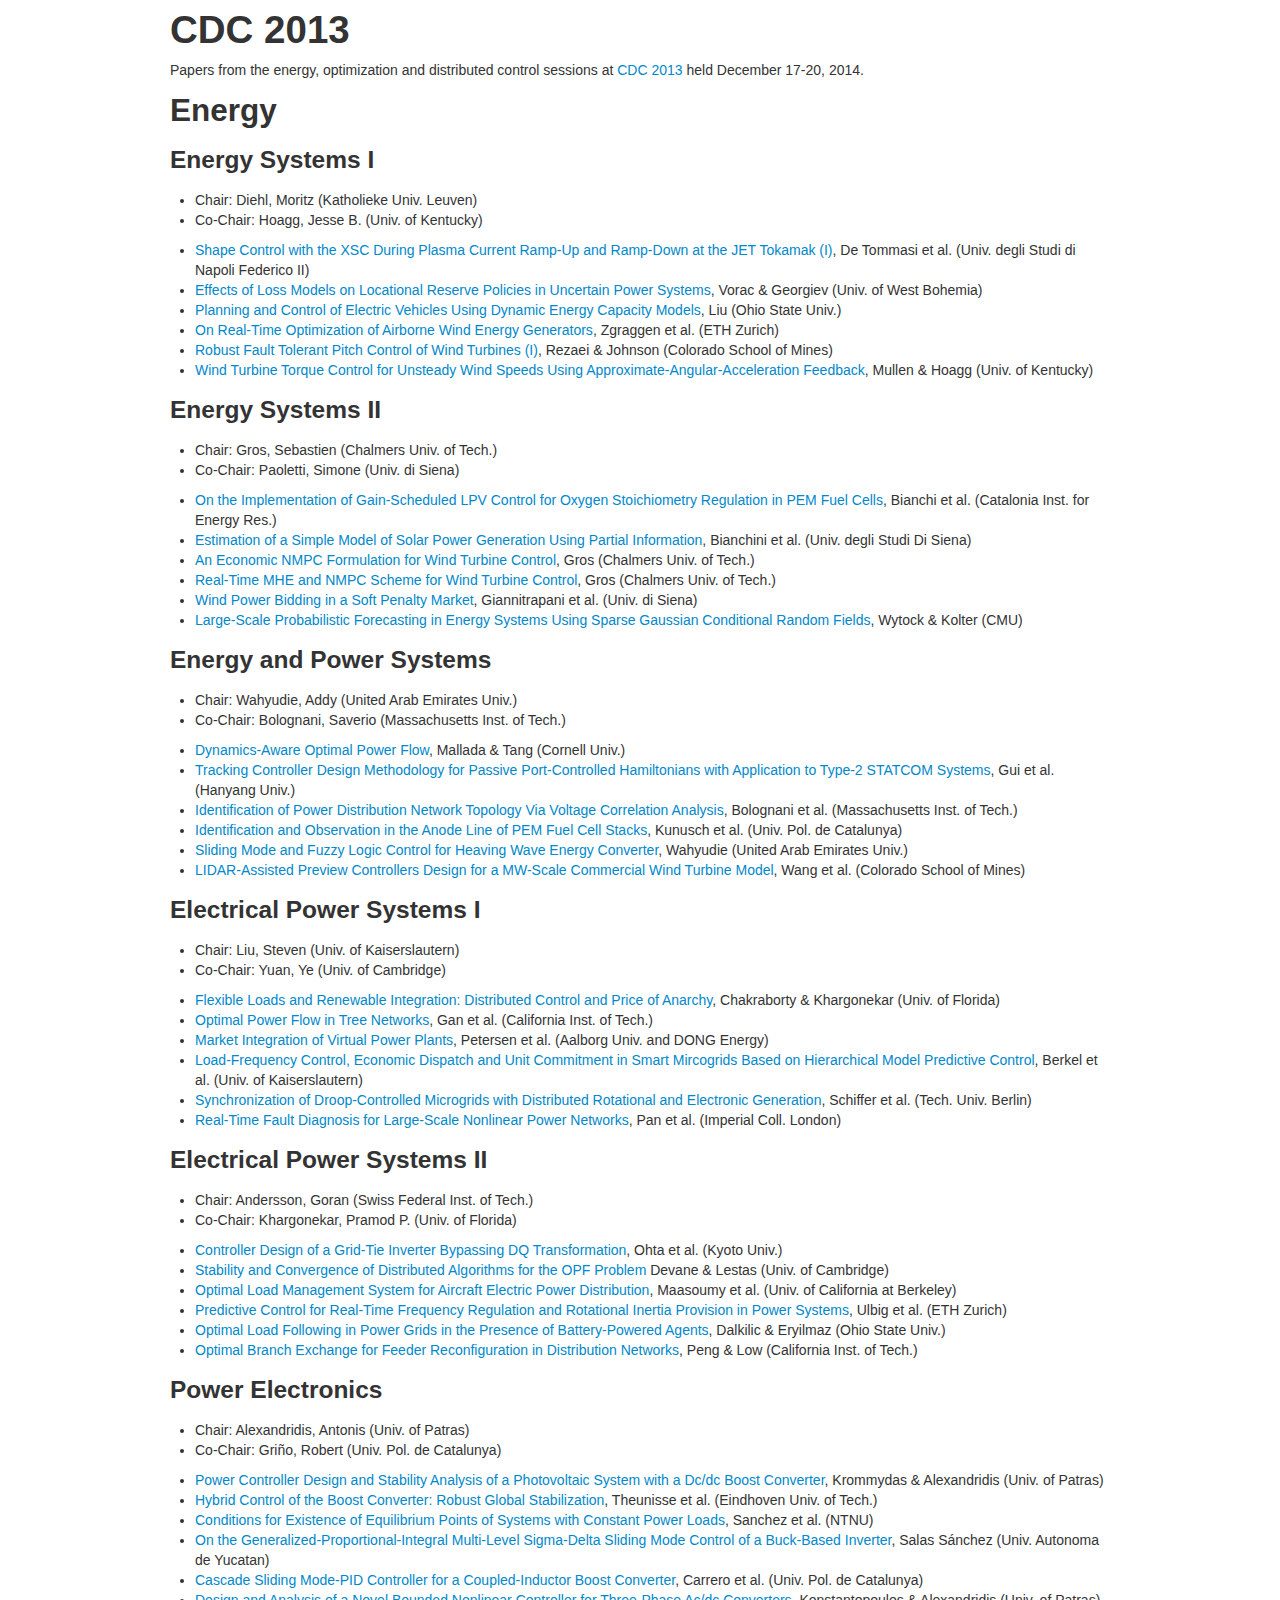
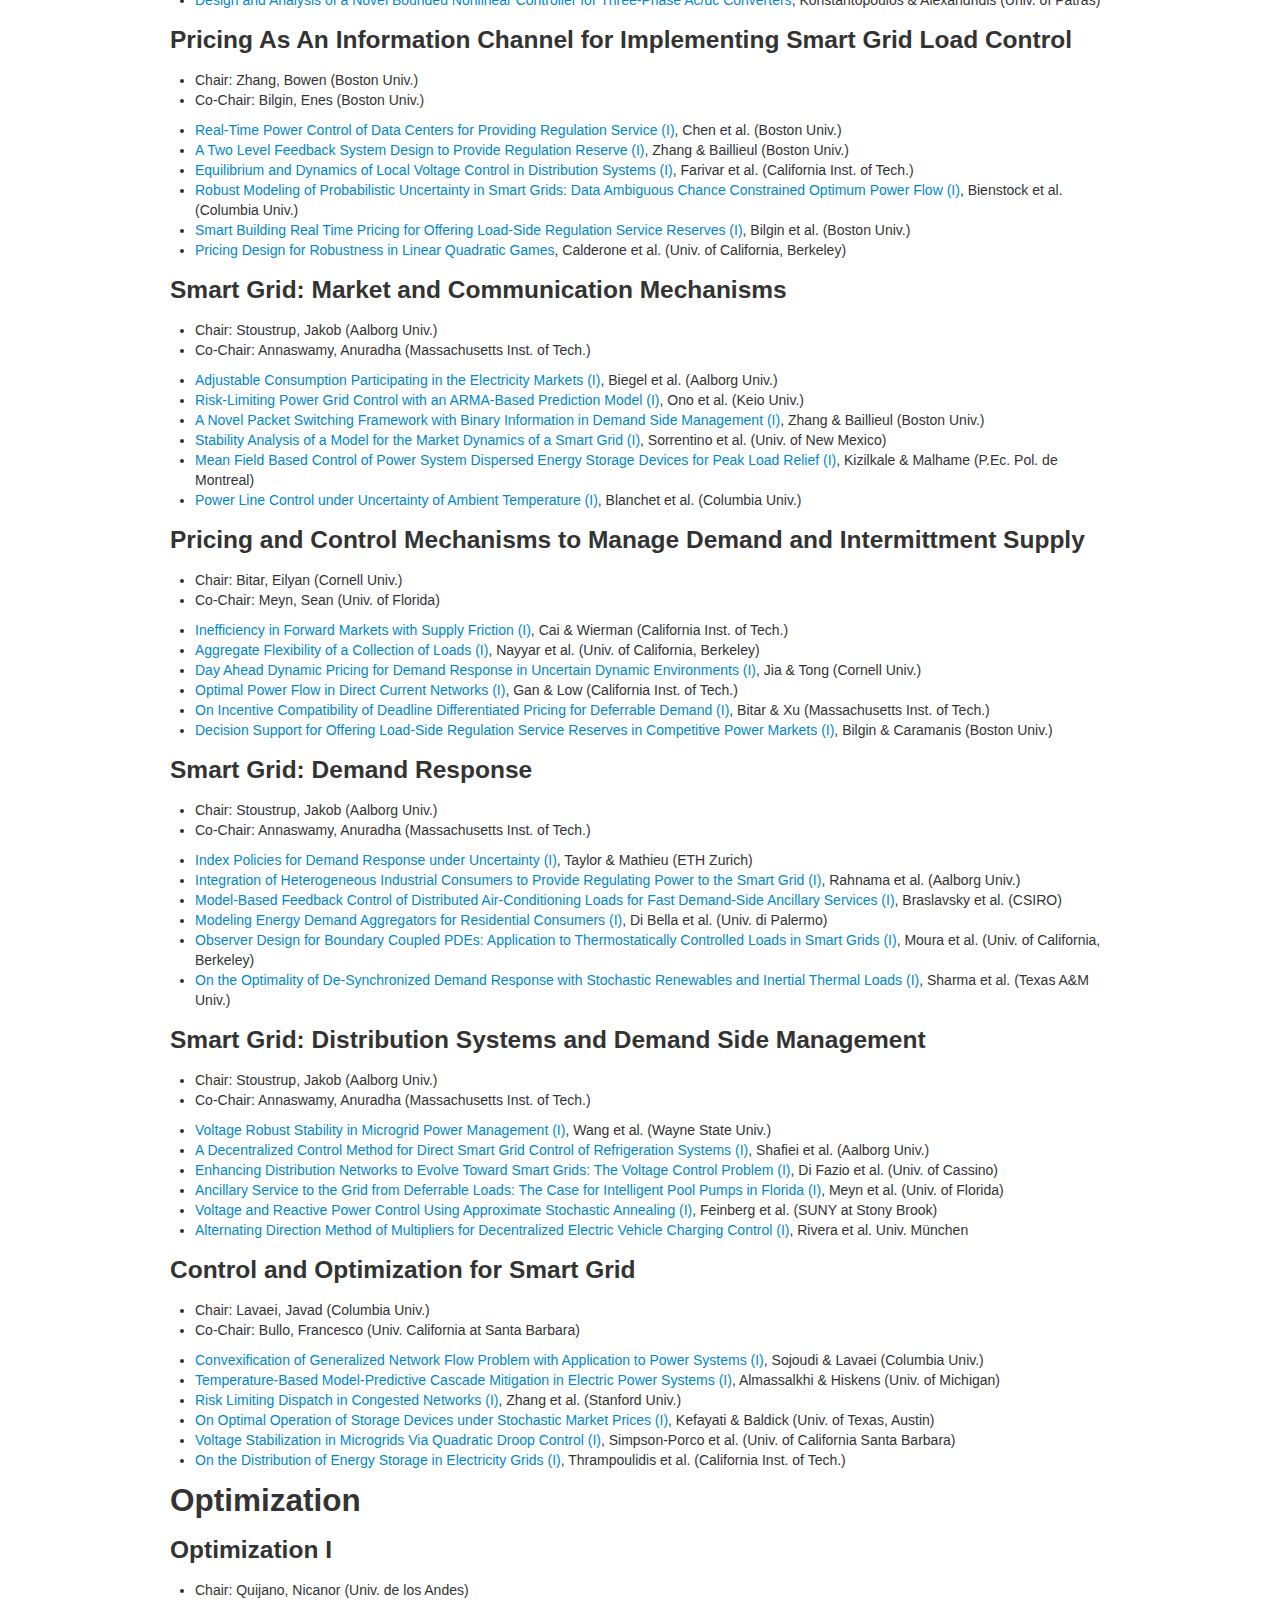
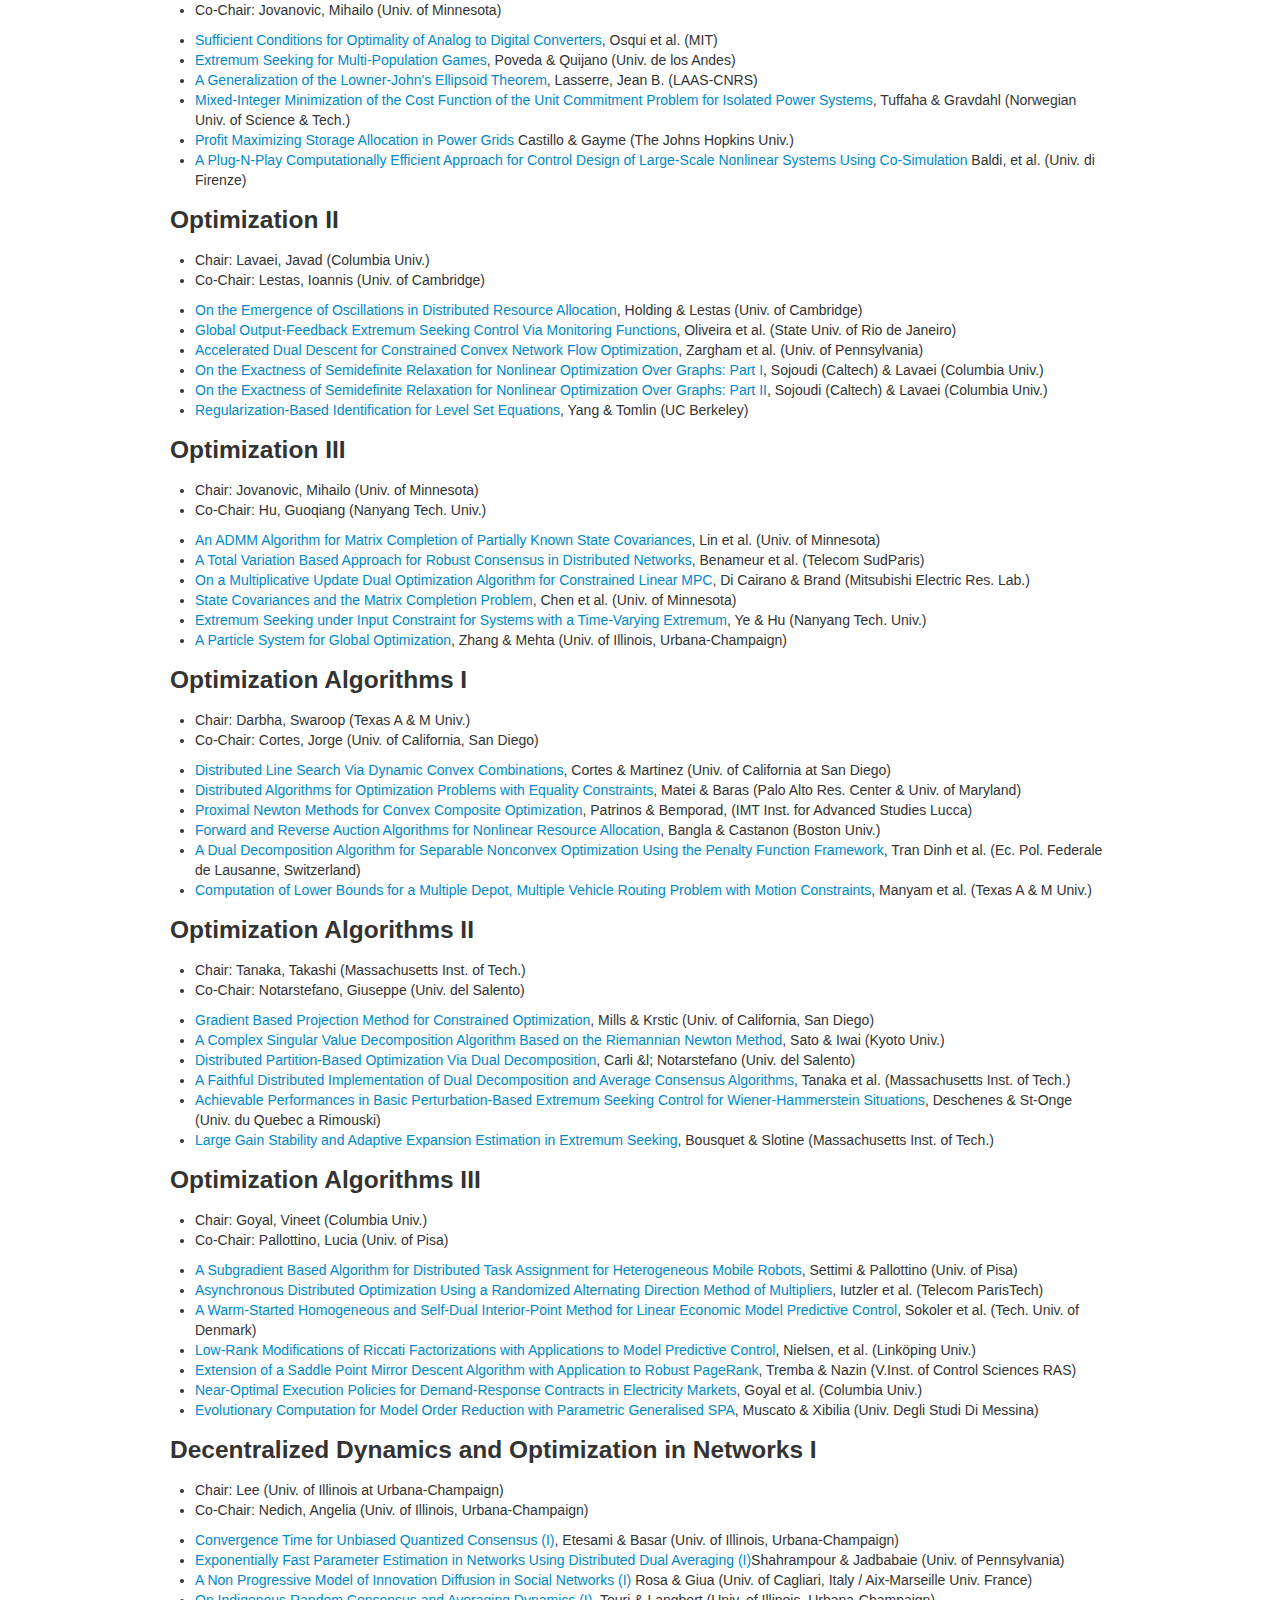
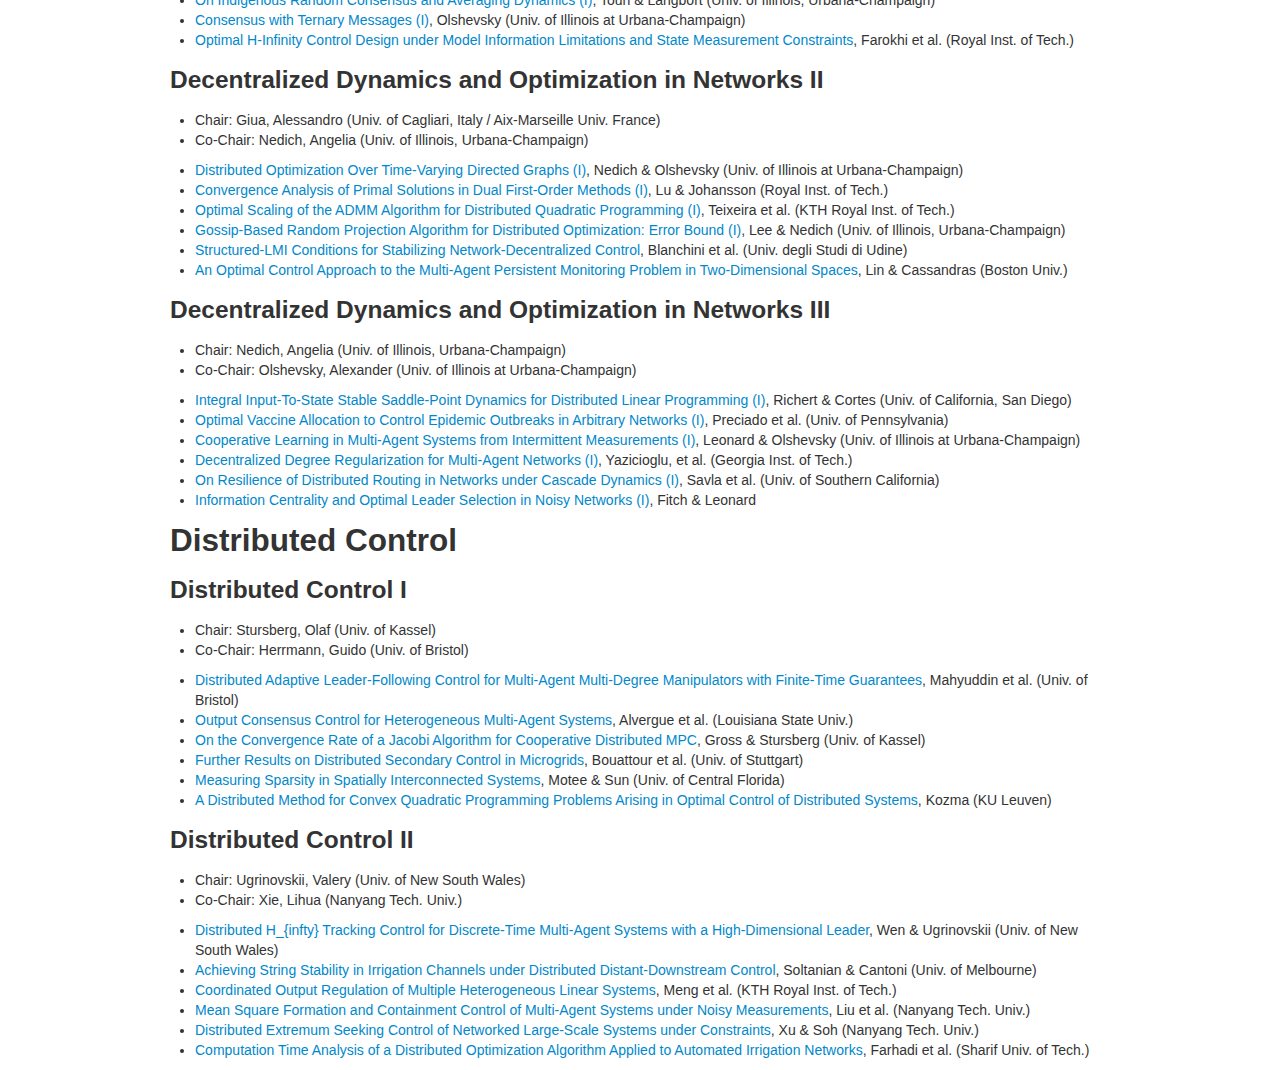
==== cdc2013/index.html @ e81652ce "CDC 2013 papers" ====
<!DOCTYPE html>
<html>
  <head>
    <title>CDC 2013</title>
    <link href="../css/bootstrap.css" rel="stylesheet">
    <link href="../css/site.css" rel="stylesheet">
  </head>
  <body>


    <div class="container">
      <h1>CDC 2013</h1>

      Papers from the energy, optimization and distributed control sessions
      at <a href="http://cdc2013.units.it/">CDC 2013</a> held December 17-20, 2014.

      <h2>Energy</h2>

      <h3>Energy Systems I</h3>
      <ul>
        <li>Chair: Diehl, Moritz (Katholieke Univ. Leuven)</li>
        <li>Co-Chair: Hoagg, Jesse B. (Univ. of Kentucky)</li>
      </ul>
      <ul>
        <li><a href="files/0227.pdf">Shape Control with the XSC During Plasma
            Current Ramp-Up and Ramp-Down at the JET Tokamak (I)</a>, De Tommasi et
          al. (Univ. degli Studi di Napoli Federico II)</li>
        <li><a href="files/1022.pdf">Effects of Loss Models on Locational
            Reserve Policies in Uncertain Power Systems</a>, Vorac &amp; Georgiev
          (Univ. of West Bohemia)
        <li><a href="files/1809.pdf">Planning and Control of Electric Vehicles
            Using Dynamic Energy Capacity Models</a>, Liu (Ohio State Univ.)</li>
        <li><a href="files/1241.pdf">On Real-Time Optimization of Airborne Wind
            Energy Generators</a>, Zgraggen et al. (ETH Zurich)</li>
        <li><a href="files/0607.pdf">Robust Fault Tolerant Pitch Control of Wind Turbines
            (I)</a>, Rezaei &amp; Johnson (Colorado School of Mines)</li>
        <li><a href="files/1967.pdf">Wind Turbine Torque Control for Unsteady Wind Speeds
            Using Approximate-Angular-Acceleration Feedback</a>,
          Mullen &amp; Hoagg (Univ. of Kentucky)</li>
      </ul>


      <h3>Energy Systems II</h3>
      <ul>
        <li>Chair: Gros, Sebastien (Chalmers Univ. of Tech.)</li>
        <li>Co-Chair: Paoletti, Simone (Univ. di Siena)</li>
      </ul>

      <ul>
        <li><a href="files/0053.pdf">On the Implementation of Gain-Scheduled LPV Control for
            Oxygen Stoichiometry Regulation in PEM Fuel Cells</a>, Bianchi et
          al. (Catalonia Inst. for Energy Res.)</li>
        <li><a href="files/1143.pdf">Estimation of a Simple Model of Solar Power Generation
            Using Partial Information</a>, Bianchini et al. (Univ. degli Studi Di
          Siena)</li>
        <li><a href="files/0424.pdf">An Economic NMPC Formulation for Wind Turbine
            Control</a>, Gros (Chalmers Univ. of Tech.)</li>
        <li><a href="files/0434.pdf">Real-Time MHE and NMPC Scheme for Wind Turbine
            Control</a>, Gros (Chalmers Univ. of Tech.)</li>
        <li><a href="files/1497.pdf">Wind Power Bidding in a Soft Penalty Market</a>,
          Giannitrapani et al. (Univ. di Siena)</li>
        <li><a href="files/1655.pdf">Large-Scale Probabilistic Forecasting in Energy Systems
            Using Sparse Gaussian Conditional Random Fields</a>, Wytock &amp; Kolter
          (CMU)</li>
      </ul>

      <h3>Energy and Power Systems</h3>
      <ul>
        <li>Chair: Wahyudie, Addy (United Arab Emirates Univ.)</li>
        <li>Co-Chair: Bolognani, Saverio (Massachusetts Inst. of Tech.)</li>
      </ul>
      <ul>
        <li><a href="files/1593.pdf">Dynamics-Aware Optimal Power Flow</a>, Mallada &amp;
          Tang (Cornell Univ.)</li>
        <li><a href="files/2089.pdf">Tracking Controller Design Methodology for Passive
            Port-Controlled Hamiltonians with Application to Type-2 STATCOM
            Systems</a>,
          Gui et al. (Hanyang Univ.)</li>
        <li><a href="files/1988.pdf">Identification of Power Distribution Network Topology
            Via Voltage Correlation Analysis</a>, Bolognani et al. (Massachusetts
          Inst. of Tech.)</li>
        <li><a href="files/1703.pdf">Identification and Observation in the Anode Line of PEM
            Fuel Cell Stacks</a>, Kunusch et al. (Univ. Pol. de Catalunya)</li>
        <li><a href="files/1363.pdf">Sliding Mode and Fuzzy Logic Control for Heaving Wave
            Energy Converter</a>, Wahyudie (United Arab Emirates Univ.)</li>
        <li><a href="files/1224.pdf">LIDAR-Assisted Preview Controllers Design for a MW-Scale
            Commercial Wind Turbine Model</a>, Wang et al. (Colorado School of
          Mines)</li>
      </ul>

      <h3>Electrical Power Systems I</h3>
      <ul>
        <li>Chair: Liu, Steven (Univ. of Kaiserslautern)</li>
        <li>Co-Chair: Yuan, Ye (Univ. of Cambridge)</li>
      </ul>

      <ul>
        <li><a href="files/1440.pdf">Flexible Loads and Renewable Integration: Distributed
            Control and Price of Anarchy</a>, Chakraborty &amp; Khargonekar (Univ. of
          Florida)</li>
        <li><a href="files/0293.pdf">Optimal Power Flow in Tree Networks</a>, Gan et
          al. (California Inst. of Tech.)</li>
        <li><a href="files/0410.pdf">Market Integration of Virtual Power Plants</a>,
          Petersen et al. (Aalborg Univ. and DONG Energy)</li>
        <li><a href="files/0893.pdf">Load-Frequency Control, Economic Dispatch and Unit
            Commitment in Smart Mircogrids Based on Hierarchical Model
            Predictive Control</a>, Berkel et al. (Univ. of Kaiserslautern)</li>
        <li><a href="files/1053.pdf">Synchronization of Droop-Controlled Microgrids with
            Distributed Rotational and Electronic Generation</a>, Schiffer et
          al. (Tech. Univ. Berlin)</li>
        <li><a href="files/1463.pdf">Real-Time Fault Diagnosis for Large-Scale Nonlinear
            Power Networks</a>, Pan et al. (Imperial Coll. London)</li>
      </ul>

      <h3>Electrical Power Systems II</h3>
      <ul>
        <li>Chair: Andersson, Goran (Swiss Federal Inst. of Tech.)</li>
        <li>Co-Chair: Khargonekar, Pramod P. (Univ. of Florida)</li>
      </ul>

      <ul>
        <li><a href="files/0657.pdf">Controller Design of a Grid-Tie Inverter Bypassing DQ
            Transformation</a>, Ohta et al. (Kyoto Univ.)</li>
        <li><a href="files/1860.pdf">Stability and Convergence of Distributed Algorithms for
            the OPF Problem</a> Devane &amp; Lestas (Univ. of Cambridge)</li>
        <li><a href="files/2102.pdf">Optimal Load Management System for Aircraft Electric
            Power Distribution</a>, Maasoumy et al. (Univ. of California at
          Berkeley)</li>
        <li><a href="files/1485.pdf">Predictive Control for Real-Time Frequency Regulation
            and Rotational Inertia Provision in Power Systems</a>, Ulbig et
          al. (ETH Zurich)</li>
        <li><a href="files/2027.pdf">Optimal Load Following in Power Grids in the Presence of
            Battery-Powered Agents</a>, Dalkilic &amp; Eryilmaz (Ohio State Univ.)</li>
        <li><a href="files/0630.pdf">Optimal Branch Exchange for Feeder Reconfiguration in
            Distribution Networks</a>, Peng &amp; Low (California Inst. of
          Tech.)</li>
      </ul>

      <h3>Power Electronics</h3>
      <ul>
        <li>Chair: Alexandridis, Antonis (Univ. of Patras)</li>
        <li>Co-Chair: Gri&ntilde;o, Robert (Univ. Pol. de Catalunya)</li>
      </ul>

      <ul>
        <li><a href="files/1441.pdf">Power Controller Design and Stability Analysis of a
            Photovoltaic System with a Dc/dc Boost Converter</a>, Krommydas
          &amp; Alexandridis (Univ. of Patras)</li>
        <li><a href="files/1686.pdf">Hybrid Control of the Boost Converter: Robust Global
            Stabilization</a>, Theunisse et al. (Eindhoven Univ. of Tech.)</li>
        <li><a href="files/0553.pdf">Conditions for Existence of Equilibrium Points of
            Systems with Constant Power Loads</a>, Sanchez et al. (NTNU)</li>
        <li><a href="files/0785.pdf">On the Generalized-Proportional-Integral Multi-Level
            Sigma-Delta Sliding Mode Control of a Buck-Based Inverter</a>,
            Salas S&aacute;nchez (Univ. Autonoma de Yucatan)</li>
        <li><a href="files/1487.pdf">Cascade Sliding Mode-PID Controller for a
            Coupled-Inductor Boost Converter</a>, Carrero et al. (Univ. Pol. de
          Catalunya)</li>
        <li><a href="files/0292.pdf">Design and Analysis of a Novel Bounded Nonlinear
            Controller for Three-Phase Ac/dc Converters</a>, Konstantopoulos
          &amp; Alexandridis (Univ. of Patras)</li>
      </ul>

      <h3>Pricing As An Information Channel for Implementing Smart Grid Load
        Control</h3>
      <ul>
        <li>Chair: Zhang, Bowen (Boston Univ.)</li>
        <li>Co-Chair: Bilgin, Enes (Boston Univ.)</li>
      </ul>

      <ul>
        <li><a href="files/1371.pdf">Real-Time Power Control of Data Centers for Providing
            Regulation Service (I)</a>, Chen et al. (Boston Univ.)</li>
        <li><a href="files/1409.pdf">A Two Level Feedback System Design to Provide Regulation
            Reserve (I)</a>, Zhang &amp; Baillieul (Boston Univ.)</li>
        <li><a href="files/2186.pdf">Equilibrium and Dynamics of Local Voltage Control in
            Distribution Systems (I)</a>, Farivar et al. (California Inst. of
          Tech.)</li>
        <li><a href="files/0779.pdf">Robust Modeling of Probabilistic Uncertainty in Smart
            Grids: Data Ambiguous Chance Constrained Optimum Power Flow (I)</a>,
          Bienstock et al. (Columbia Univ.)</li>
        <li><a href="files/1931.pdf">Smart Building Real Time Pricing for Offering Load-Side
            Regulation Service Reserves (I)</a>, Bilgin et al. (Boston
          Univ.)</li>
        <li><a href="files/2151.pdf">Pricing Design for Robustness in Linear Quadratic
            Games</a>, Calderone et al. (Univ. of California, Berkeley)</li>
      </ul>

      <h3>Smart Grid: Market and Communication Mechanisms</h3>
      <ul>
        <li>Chair: Stoustrup, Jakob (Aalborg Univ.)</li>
        <li>Co-Chair: Annaswamy, Anuradha (Massachusetts Inst. of Tech.)</li>
      </ul>

      <ul>
        <li><a href="files/0787.pdf">Adjustable Consumption Participating in the Electricity
            Markets (I)</a>, Biegel et al. (Aalborg Univ.)</li>
        <li><a href="files/0902.pdf">Risk-Limiting Power Grid Control with an ARMA-Based
            Prediction Model (I)</a>, Ono et al. (Keio Univ.)</li>
        <li><a href="files/1251.pdf">A Novel Packet Switching Framework with Binary
            Information in Demand Side Management (I)</a>, Zhang &amp; Baillieul
          (Boston Univ.)</li>
        <li><a href="files/1825.pdf">Stability Analysis of a Model for the Market Dynamics of
            a Smart Grid (I)</a>, Sorrentino et al. (Univ. of New Mexico)</li>
        <li><a href="files/1252.pdf">Mean Field Based Control of Power System Dispersed
            Energy Storage Devices for Peak Load Relief (I)</a>, Kizilkale &amp;
          Malhame (P.Ec. Pol. de Montreal)</li>
        <li><a href="files/1280.pdf">Power Line Control under Uncertainty of Ambient
            Temperature (I)</a>, Blanchet et al. (Columbia Univ.)</li>
      </ul>


      <h3>Pricing and Control Mechanisms to Manage Demand and Intermittment
        Supply</h3>

      <ul>
        <li>Chair: Bitar, Eilyan (Cornell Univ.)</li>
        <li>Co-Chair: Meyn, Sean (Univ. of Florida)</li>
      </ul>

      <ul>
        <li><a href="files/1638.pdf">Inefficiency in Forward Markets with Supply Friction
            (I)</a>, Cai &amp; Wierman (California Inst. of Tech.)</li>
        <li><a href="files/0699.pdf">Aggregate Flexibility of a Collection of Loads (I)</a>,
          Nayyar et al. (Univ. of California, Berkeley)</li>
        <li><a href="files/2171.pdf">Day Ahead Dynamic Pricing for Demand Response in
            Uncertain Dynamic Environments (I)</a>, Jia &amp; Tong (Cornell
          Univ.)</li>
        <li><a href="files/0142.pdf">Optimal Power Flow in Direct Current Networks (I)</a>,
          Gan &amp; Low (California Inst. of Tech.)</li>
        <li><a href="files/1984.pdf">On Incentive Compatibility of Deadline Differentiated
            Pricing for Deferrable Demand (I)</a>, Bitar &amp; Xu (Massachusetts
          Inst. of Tech.)</li>
        <li><a href="files/2172.pdf">Decision Support for Offering Load-Side Regulation
            Service Reserves in Competitive Power Markets (I)</a>, Bilgin &amp;
          Caramanis (Boston Univ.)</li>
      </ul>

      <h3>Smart Grid: Demand Response</h3>
      <ul>
        <li>Chair: Stoustrup, Jakob (Aalborg Univ.)</li>
        <li>Co-Chair: Annaswamy, Anuradha (Massachusetts Inst. of Tech.)</li>
      </ul>
      <ul>
        <li><a href="files/0373.pdf">Index Policies for Demand Response under Uncertainty
            (I)</a>, Taylor &amp; Mathieu (ETH Zurich)</li>
        <li><a href="files/1202.pdf">Integration of Heterogeneous Industrial Consumers to
            Provide Regulating Power to the Smart Grid (I)</a>, Rahnama et
          al. (Aalborg Univ.)</li>
        <li><a href="files/0380.pdf">Model-Based Feedback Control of Distributed
            Air-Conditioning Loads for Fast Demand-Side Ancillary Services
            (I)</a>, Braslavsky et al. (CSIRO)</li>
        <li><a href="files/0562.pdf">Modeling Energy Demand Aggregators for Residential
            Consumers (I)</a>, Di Bella et al. (Univ. di Palermo)</li>
        <li><a href="files/0598.pdf">Observer Design for Boundary Coupled PDEs: Application
            to Thermostatically Controlled Loads in Smart Grids (I)</a>,
          Moura et al. (Univ. of California, Berkeley)</li>
        <li><a href="files/1608.pdf">On the Optimality of De-Synchronized Demand Response
            with Stochastic Renewables and Inertial Thermal Loads (I)</a>,
          Sharma et al. (Texas A&amp;M Univ.)</li>
      </ul>

      <h3>Smart Grid: Distribution Systems and Demand Side Management</h3>
      <ul>
        <li>Chair: Stoustrup, Jakob (Aalborg Univ.)</li>
        <li>Co-Chair: Annaswamy, Anuradha (Massachusetts Inst. of Tech.)</li>
      </ul>

      <ul>
        <li><a href="files/0256.pdf">Voltage Robust Stability in Microgrid Power Management
            (I)</a>, Wang et al. (Wayne State Univ.)</li>
        <li><a href="files/0659.pdf">A Decentralized Control Method for Direct Smart Grid
            Control of Refrigeration Systems (I)</a>, Shafiei et al. (Aalborg
          Univ.)</li>
        <li><a href="files/1196.pdf">Enhancing Distribution Networks to Evolve Toward Smart
            Grids: The Voltage Control Problem (I)</a>, Di Fazio et
          al. (Univ. of Cassino)</li>
        <li><a href="files/1580.pdf">Ancillary Service to the Grid from Deferrable Loads: The
            Case for Intelligent Pool Pumps in Florida (I)</a>, Meyn et
          al. (Univ. of Florida)</li>
        <li><a href="files/1804.pdf">Voltage and Reactive Power Control Using Approximate
            Stochastic Annealing (I)</a>, Feinberg et al. (SUNY at Stony
          Brook)</li>
        <li><a href="files/0241.pdf">Alternating Direction Method of Multipliers for
            Decentralized Electric Vehicle Charging Control (I)</a>, Rivera et
          al. Univ. M&uuml;nchen</li>
      </ul>


      <h3>Control and Optimization for Smart Grid</h3>
      <ul>
        <li>Chair: Lavaei, Javad (Columbia Univ.)</li>
        <li>Co-Chair: Bullo, Francesco (Univ. California at Santa Barbara)</li>
      </ul>

      <ul>
        <li><a href="files/0082.pdf">Convexification of Generalized Network Flow Problem with
            Application to Power Systems (I)</a>, Sojoudi &amp; Lavaei (Columbia
          Univ.)</li>
        <li><a href="files/1759.pdf">Temperature-Based Model-Predictive Cascade Mitigation in
            Electric Power Systems (I)</a>, Almassalkhi &amp; Hiskens (Univ. of
          Michigan)</li>
        <li><a href="files/1341.pdf">Risk Limiting Dispatch in Congested Networks (I)</a>,
          Zhang et al. (Stanford Univ.)</li>
        <li><a href="files/0856.pdf">On Optimal Operation of Storage Devices under Stochastic
            Market Prices (I)</a>, Kefayati &amp; Baldick (Univ. of Texas,
          Austin)</li>
        <li><a href="files/0084.pdf">Voltage Stabilization in Microgrids Via Quadratic Droop
            Control (I)</a>, Simpson-Porco et al. (Univ. of California Santa
          Barbara)</li>
        <li><a href="files/1543.pdf">On the Distribution of Energy Storage in Electricity
            Grids (I)</a>, Thrampoulidis et al. (California Inst. of Tech.)</li>
      </ul>

      <h2>Optimization</h2>

      <h3>Optimization I</h3>
      <ul>
        <li>Chair: Quijano, Nicanor (Univ. de los Andes)</li>
        <li>Co-Chair: Jovanovic, Mihailo (Univ. of Minnesota)</li>
      </ul>

      <ul>
        <li><a href="files/1394.pdf">Sufficient Conditions for Optimality of Analog to Digital Converters</a>,
          Osqui et al. (MIT)</li>
        <li><a href="files/1679.pdf">Extremum Seeking for Multi-Population Games</a>,
          Poveda &amp; Quijano (Univ. de los Andes)</li>
        <li><a href="files/0012.pdf">A Generalization of the Lowner-John's Ellipsoid Theorem</a>,
          Lasserre, Jean B. (LAAS-CNRS)</li>
        <li><a href="files/0653.pdf">Mixed-Integer Minimization of the Cost Function of the Unit Commitment Problem for Isolated Power Systems</a>,
          Tuffaha &amp; Gravdahl (Norwegian Univ. of Science &amp; Tech.)</li>
        <li><a href="files/1858.pdf">Profit Maximizing Storage Allocation in Power Grids</a>
          Castillo &amp; Gayme (The Johns Hopkins Univ.)</li>
        <li><a href="files/1006.pdf">A Plug-N-Play Computationally Efficient Approach for Control Design of Large-Scale Nonlinear Systems Using Co-Simulation</a>
          Baldi, et al. (Univ. di Firenze)</li>
      </ul>

      <h3>Optimization II</h3>
      <ul>
        <li>Chair: Lavaei, Javad (Columbia Univ.)</li>
        <li>Co-Chair: Lestas, Ioannis (Univ. of Cambridge)</li>
      </ul>

      <ul>
        <li><a href="files/1916.pdf">On the Emergence of Oscillations in Distributed Resource
            Allocation</a>, Holding &amp; Lestas (Univ. of Cambridge)</li>
        <li><a href="files/2160.pdf">Global Output-Feedback Extremum Seeking Control Via
            Monitoring Functions</a>, Oliveira et al. (State Univ. of Rio de
          Janeiro)</li>
        <li><a href="files/1473.pdf">Accelerated Dual Descent for Constrained Convex Network
            Flow Optimization</a>, Zargham et al. (Univ. of Pennsylvania)</li>
        <li><a href="files/0161.pdf">On the Exactness of Semidefinite Relaxation for Nonlinear
            Optimization Over Graphs: Part I</a>, Sojoudi (Caltech) &amp; Lavaei
          (Columbia Univ.)</li>
        <li><a href="files/0162.pdf">On the Exactness of Semidefinite Relaxation for Nonlinear
            Optimization Over Graphs: Part II</a>, Sojoudi (Caltech) &amp; Lavaei
          (Columbia Univ.)</li>
        <li><a href="files/1769.pdf">Regularization-Based Identification for Level Set
            Equations</a>, Yang &amp; Tomlin (UC Berkeley)</li>
      </ul>

      <h3>Optimization III</h3>
      <ul>
        <li>Chair: Jovanovic, Mihailo (Univ. of Minnesota)</li>
        <li>Co-Chair: Hu, Guoqiang (Nanyang Tech. Univ.)</li>
      </ul>

      <ul>
        <li><a href="files/2125.pdf">An ADMM Algorithm for Matrix Completion of Partially
            Known State Covariances</a>, Lin et al. (Univ. of Minnesota)</li>
        <li><a href="files/1488.pdf">A Total Variation Based Approach for Robust Consensus in
            Distributed Networks</a>, Benameur et al. (Telecom SudParis)</li>
        <li><a href="files/0207.pdf">On a Multiplicative Update Dual Optimization Algorithm
            for Constrained Linear MPC</a>, Di Cairano &amp; Brand (Mitsubishi
          Electric Res. Lab.)</li>
        <li><a href="files/2166.pdf">State Covariances and the Matrix Completion Problem</a>,
          Chen et al. (Univ. of Minnesota)</li>
        <li><a href="files/1932.pdf">Extremum Seeking under Input Constraint for Systems with
            a Time-Varying Extremum</a>, Ye &amp; Hu (Nanyang Tech. Univ.)</li>
        <li><a href="files/1753.pdf">A Particle System for Global Optimization</a>, Zhang
          &amp; Mehta (Univ. of Illinois, Urbana-Champaign)</li>
      </ul>

      <h3>Optimization Algorithms I</h3>
      <ul>
        <li>Chair: Darbha, Swaroop (Texas A &amp; M Univ.)</li>
        <li>Co-Chair: Cortes, Jorge (Univ. of California, San Diego)</li>
      </ul>

      <ul>
        <li><a href="files/2101.pdf">Distributed Line Search Via Dynamic Convex
            Combinations</a>, Cortes &amp; Martinez (Univ. of California at San
          Diego)</li>
        <li><a href="files/0729.pdf">Distributed Algorithms for Optimization Problems with
            Equality Constraints</a>, Matei &amp; Baras (Palo Alto Res. Center
          &amp; Univ. of Maryland)</li>
        <li><a href="files/1259.pdf">Proximal Newton Methods for Convex Composite
            Optimization</a>, Patrinos &amp; Bemporad, (IMT Inst. for Advanced
          Studies Lucca)</li>
        <li><a href="files/1170.pdf">Forward and Reverse Auction Algorithms for Nonlinear
            Resource Allocation</a>, Bangla &amp; Castanon (Boston Univ.)</li>
        <li><a href="files/1115.pdf">A Dual Decomposition Algorithm for Separable Nonconvex
            Optimization Using the Penalty Function Framework</a>, Tran Dinh et
          al. (Ec. Pol. Federale de Lausanne, Switzerland)</li>
        <li><a href="files/2049.pdf">Computation of Lower Bounds for a Multiple Depot,
            Multiple Vehicle Routing Problem with Motion Constraints</a>, Manyam
          et al. (Texas A &amp; M Univ.)</li>
      </ul>

      <h3>Optimization Algorithms II</h3>
      <ul>
        <li>Chair: Tanaka, Takashi (Massachusetts Inst. of Tech.)</li>
        <li>Co-Chair: Notarstefano, Giuseppe (Univ. del Salento)</li>
      </ul>

      <ul>
        <li><a href="files/1907.pdf">Gradient Based Projection Method for Constrained
            Optimization</a>, Mills &amp; Krstic (Univ. of California, San
          Diego)</li>
        <li><a href="files/1864.pdf">A Complex Singular Value Decomposition Algorithm Based on
            the Riemannian Newton Method</a>, Sato &amp; Iwai (Kyoto Univ.)</li>
        <li><a href="files/1829.pdf">Distributed Partition-Based Optimization Via Dual
            Decomposition</a>, Carli &ampl; Notarstefano (Univ. del Salento)</li>
        <li><a href="files/1323.pdf">A Faithful Distributed Implementation of Dual
            Decomposition and Average Consensus Algorithms</a>, Tanaka et
          al. (Massachusetts Inst. of Tech.)</li>
        <li><a href="files/1358.pdf">Achievable Performances in Basic Perturbation-Based
            Extremum Seeking Control for Wiener-Hammerstein Situations</a>,
          Deschenes &amp; St-Onge (Univ. du Quebec a Rimouski)</li>
        <li><a href="files/1564.pdf">Large Gain Stability and Adaptive Expansion Estimation in
            Extremum Seeking</a>, Bousquet &amp; Slotine (Massachusetts Inst. of
          Tech.)</li>
      </ul>

      <h3>Optimization Algorithms III</h3>
      <ul>
        <li>Chair: Goyal, Vineet (Columbia Univ.)</li>
        <li>Co-Chair: Pallottino, Lucia (Univ. of Pisa)</li>
      </ul>

      <ul>
        <li><a href="files/1789.pdf">A Subgradient Based Algorithm for Distributed Task
            Assignment for Heterogeneous Mobile Robots</a>, Settimi &amp;
          Pallottino (Univ. of Pisa)</li>
        <li><a href="files/1233.pdf">Asynchronous Distributed Optimization Using a Randomized
            Alternating Direction Method of Multipliers</a>, Iutzler et
          al. (Telecom ParisTech)</li>
        <li><a href="files/1357.pdf">A Warm-Started Homogeneous and Self-Dual Interior-Point
            Method for Linear Economic Model Predictive Control</a>, Sokoler et
          al. (Tech. Univ. of Denmark)</li>
        <li><a href="files/1498.pdf">Low-Rank Modifications of Riccati Factorizations with
            Applications to Model Predictive Control</a>, Nielsen, et
          al. (Link&#246;ping Univ.)</li>
        <li><a href="files/0863.pdf">Extension of a Saddle Point Mirror Descent Algorithm with
            Application to Robust PageRank</a>, Tremba &amp; Nazin (V.Inst. of
          Control Sciences RAS)</li>
        <li><a href="files/1316.pdf">Near-Optimal Execution Policies for Demand-Response
            Contracts in Electricity Markets</a>, Goyal et al. (Columbia Univ.)</li>
        <li><a href="files/1396.pdf">Evolutionary Computation for Model Order Reduction with
            Parametric Generalised SPA</a>, Muscato &amp; Xibilia (Univ. Degli
          Studi Di Messina)</li>
      </ul>

      <h3>Decentralized Dynamics and Optimization in Networks I</h3>
      <ul>
        <li>Chair: Lee (Univ. of Illinois at Urbana-Champaign)</li>
        <li>Co-Chair: Nedich, Angelia (Univ. of Illinois, Urbana-Champaign)</li>
      </ul>

      <ul>
        <li><a href="files/0694.pdf">Convergence Time for Unbiased Quantized Consensus (I)</a>,
          Etesami &amp; Basar (Univ. of Illinois, Urbana-Champaign)</li>
        <li><a href="files/0493.pdf">Exponentially Fast Parameter Estimation in Networks Using
            Distributed Dual Averaging (I)</a>Shahrampour &amp; Jadbabaie
          (Univ. of Pennsylvania)</li>
        <li><a href="files/0733.pdf">A Non Progressive Model of Innovation Diffusion in Social
            Networks (I)</a> Rosa &amp; Giua (Univ. of Cagliari, Italy /
          Aix-Marseille Univ. France)</li>
        <li><a href="files/1370.pdf">On Indigenous Random Consensus and Averaging Dynamics
            (I)</a>, Touri &amp; Langbort (Univ. of Illinois, Urbana-Champaign)</li>
        <li><a href="files/0296.pdf">Consensus with Ternary Messages (I)</a>,
          Olshevsky (Univ. of Illinois at Urbana-Champaign)</li>
        <li><a href="files/0306.pdf">Optimal H-Infinity Control Design under Model Information
            Limitations and State Measurement Constraints</a>, Farokhi et
          al. (Royal Inst. of Tech.)</li>
      </ul>

      <h3>Decentralized Dynamics and Optimization in Networks II</h3>
      <ul>
        <li>Chair: Giua, Alessandro (Univ. of Cagliari, Italy / Aix-Marseille
          Univ. France)</li>
        <li>Co-Chair: Nedich, Angelia (Univ. of Illinois, Urbana-Champaign)</li>
      </ul>

      <ul>
        <li><a href="files/0611.pdf">Distributed Optimization Over Time-Varying Directed
            Graphs (I)</a>, Nedich &amp; Olshevsky (Univ. of Illinois at
          Urbana-Champaign)</li>
        <li><a href="files/1563.pdf">Convergence Analysis of Primal Solutions in Dual
            First-Order Methods (I)</a>, Lu &amp; Johansson (Royal Inst. of
          Tech.)</li>
        <li><a href="files/1361.pdf">Optimal Scaling of the ADMM Algorithm for Distributed
            Quadratic Programming (I)</a>, Teixeira et al. (KTH Royal Inst. of
          Tech.)</li>
        <li><a href="files/1873.pdf">Gossip-Based Random Projection Algorithm for Distributed
            Optimization: Error Bound (I)</a>, Lee &amp; Nedich (Univ. of
          Illinois, Urbana-Champaign)</li>
        <li><a href="files/0294.pdf">Structured-LMI Conditions for Stabilizing
            Network-Decentralized Control</a>, Blanchini et al. (Univ. degli
          Studi di Udine)</li>
        <li><a href="files/0766.pdf">An Optimal Control Approach to the Multi-Agent Persistent
            Monitoring Problem in Two-Dimensional Spaces</a>, Lin &amp;
          Cassandras (Boston Univ.)</li>
      </ul>

      <h3>Decentralized Dynamics and Optimization in Networks III</h3>
      <ul>
        <li>Chair: Nedich, Angelia (Univ. of Illinois, Urbana-Champaign)</li>
        <li>Co-Chair: Olshevsky, Alexander (Univ. of Illinois at
          Urbana-Champaign)</li>
      </ul>

      <ul>
        <li><a href="files/0613.pdf">Integral Input-To-State Stable Saddle-Point Dynamics for
            Distributed Linear Programming (I)</a>, Richert &amp; Cortes
          (Univ. of California, San Diego)</li>
        <li><a href="files/1946.pdf">Optimal Vaccine Allocation to Control Epidemic Outbreaks
            in Arbitrary Networks (I)</a>, Preciado et al. (Univ. of
          Pennsylvania)</li>
        <li><a href="files/0297.pdf">Cooperative Learning in Multi-Agent Systems from
            Intermittent Measurements (I)</a>, Leonard &amp; Olshevsky (Univ. of
          Illinois at Urbana-Champaign)</li>
        <li><a href="files/1345.pdf">Decentralized Degree Regularization for Multi-Agent
            Networks (I)</a>, Yazicioglu, et al. (Georgia Inst. of Tech.)</li>
        <li><a href="files/2100.pdf">On Resilience of Distributed Routing in Networks under
            Cascade Dynamics (I)</a>, Savla et al. (Univ. of Southern
          California)</li>
        <li><a href="files/1024.pdf">Information Centrality and Optimal Leader Selection in
            Noisy Networks (I)</a>, Fitch &amp; Leonard</li>
      </ul>


      <h2>Distributed Control</h2>
      <h3>Distributed Control I</h3>
      <ul>
        <li>Chair: Stursberg, Olaf (Univ. of Kassel)</li>
        <li>Co-Chair: Herrmann, Guido (Univ. of Bristol)</li>
      </ul>

      <ul>
        <li><a href="files/1775.pdf">Distributed Adaptive Leader-Following Control for
            Multi-Agent Multi-Degree Manipulators with Finite-Time
            Guarantees</a>, Mahyuddin et al. (Univ. of Bristol)</li>
        <li><a href="files/1514.pdf">Output Consensus Control for Heterogeneous Multi-Agent
            Systems</a>, Alvergue et al. (Louisiana State Univ.)</li>
        <li><a href="files/1265.pdf">On the Convergence Rate of a Jacobi Algorithm for
            Cooperative Distributed MPC</a>, Gross &amp; Stursberg (Univ. of Kassel)</li>
        <li><a href="files/1236.pdf">Further Results on Distributed Secondary Control in
            Microgrids</a>, Bouattour et al. (Univ. of Stuttgart)</li>
        <li><a href="files/1894.pdf">Measuring Sparsity in Spatially Interconnected
            Systems</a>, Motee &amp; Sun (Univ. of Central Florida) </li>
        <li><a href="files/1051.pdf">A Distributed Method for Convex Quadratic Programming
            Problems Arising in Optimal Control of Distributed Systems</a>,
          Kozma (KU Leuven)</li>
      </ul>


      <h3>Distributed Control II</h3>
      <ul>
        <li>Chair: Ugrinovskii, Valery (Univ. of New South Wales)</li>
        <li>Co-Chair: Xie, Lihua (Nanyang Tech. Univ.)</li>
      </ul>

      <ul>
        <li><a href="files/0654.pdf">Distributed H_{infty} Tracking Control for Discrete-Time Multi-Agent
            Systems with a High-Dimensional Leader</a>, Wen &amp; Ugrinovskii
          (Univ. of New South Wales)</li>
        <li><a href="files/2156.pdf">Achieving String Stability in Irrigation Channels under
            Distributed Distant-Downstream Control</a>, Soltanian &amp; Cantoni
          (Univ. of Melbourne)</li>
        <li><a href="files/0683.pdf">Coordinated Output Regulation of Multiple Heterogeneous
            Linear Systems</a>, Meng et al. (KTH Royal Inst. of Tech.)</li>
        <li><a href="files/0650.pdf">Mean Square Formation and Containment Control of
            Multi-Agent Systems under Noisy Measurements</a>, Liu et al. (Nanyang
          Tech. Univ.)</li>
        <li><a href="files/2123.pdf">Distributed Extremum Seeking Control of Networked
            Large-Scale Systems under Constraints</a>, Xu &amp; Soh (Nanyang
          Tech. Univ.)</li>
        <li><a href="files/0375.pdf">Computation Time Analysis of a Distributed Optimization
            Algorithm Applied to Automated Irrigation Networks</a>, Farhadi et
          al. (Sharif Univ. of Tech.)</li>
      </ul>

    </div>
  </body>
</html>
---- css/site.css ----
.contents, 
.head {
    height: 300px;
}

.head {
    position: absolute;
}

.contents {
    margin-left: 200px;
}
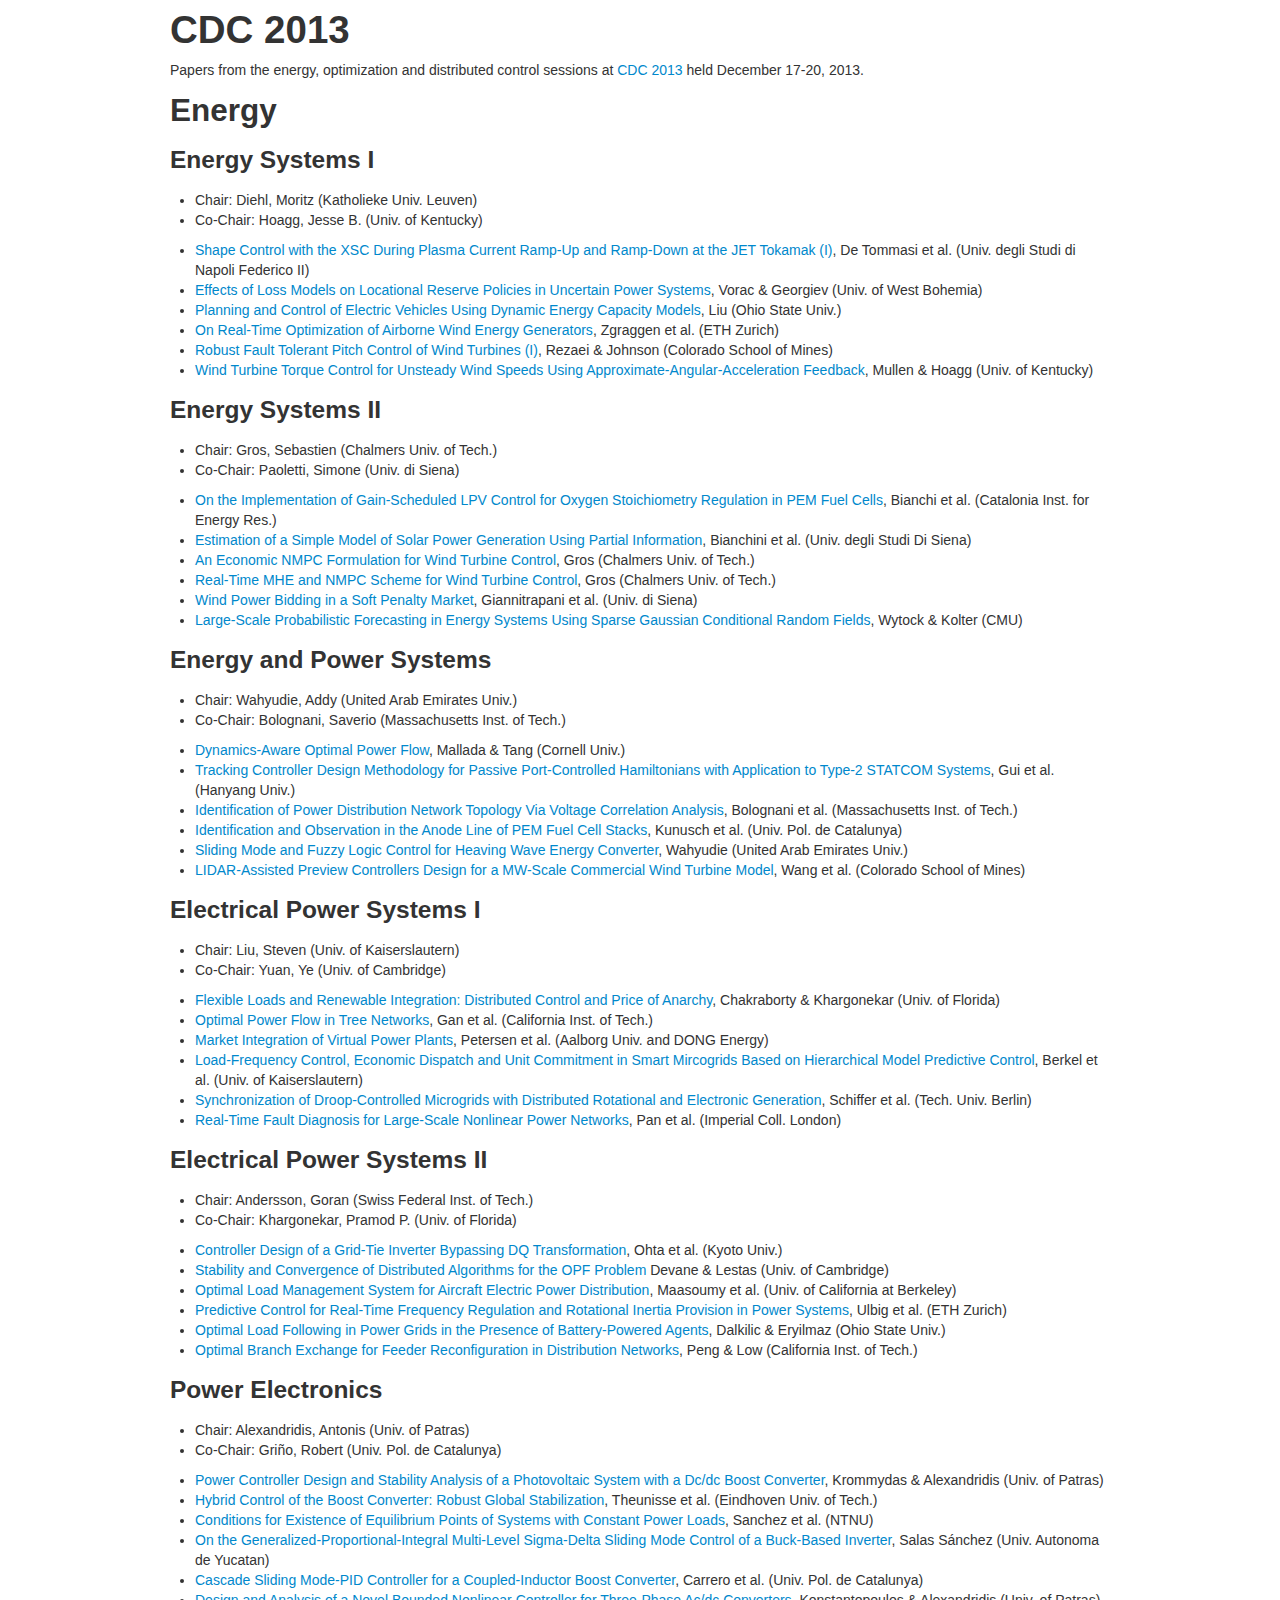
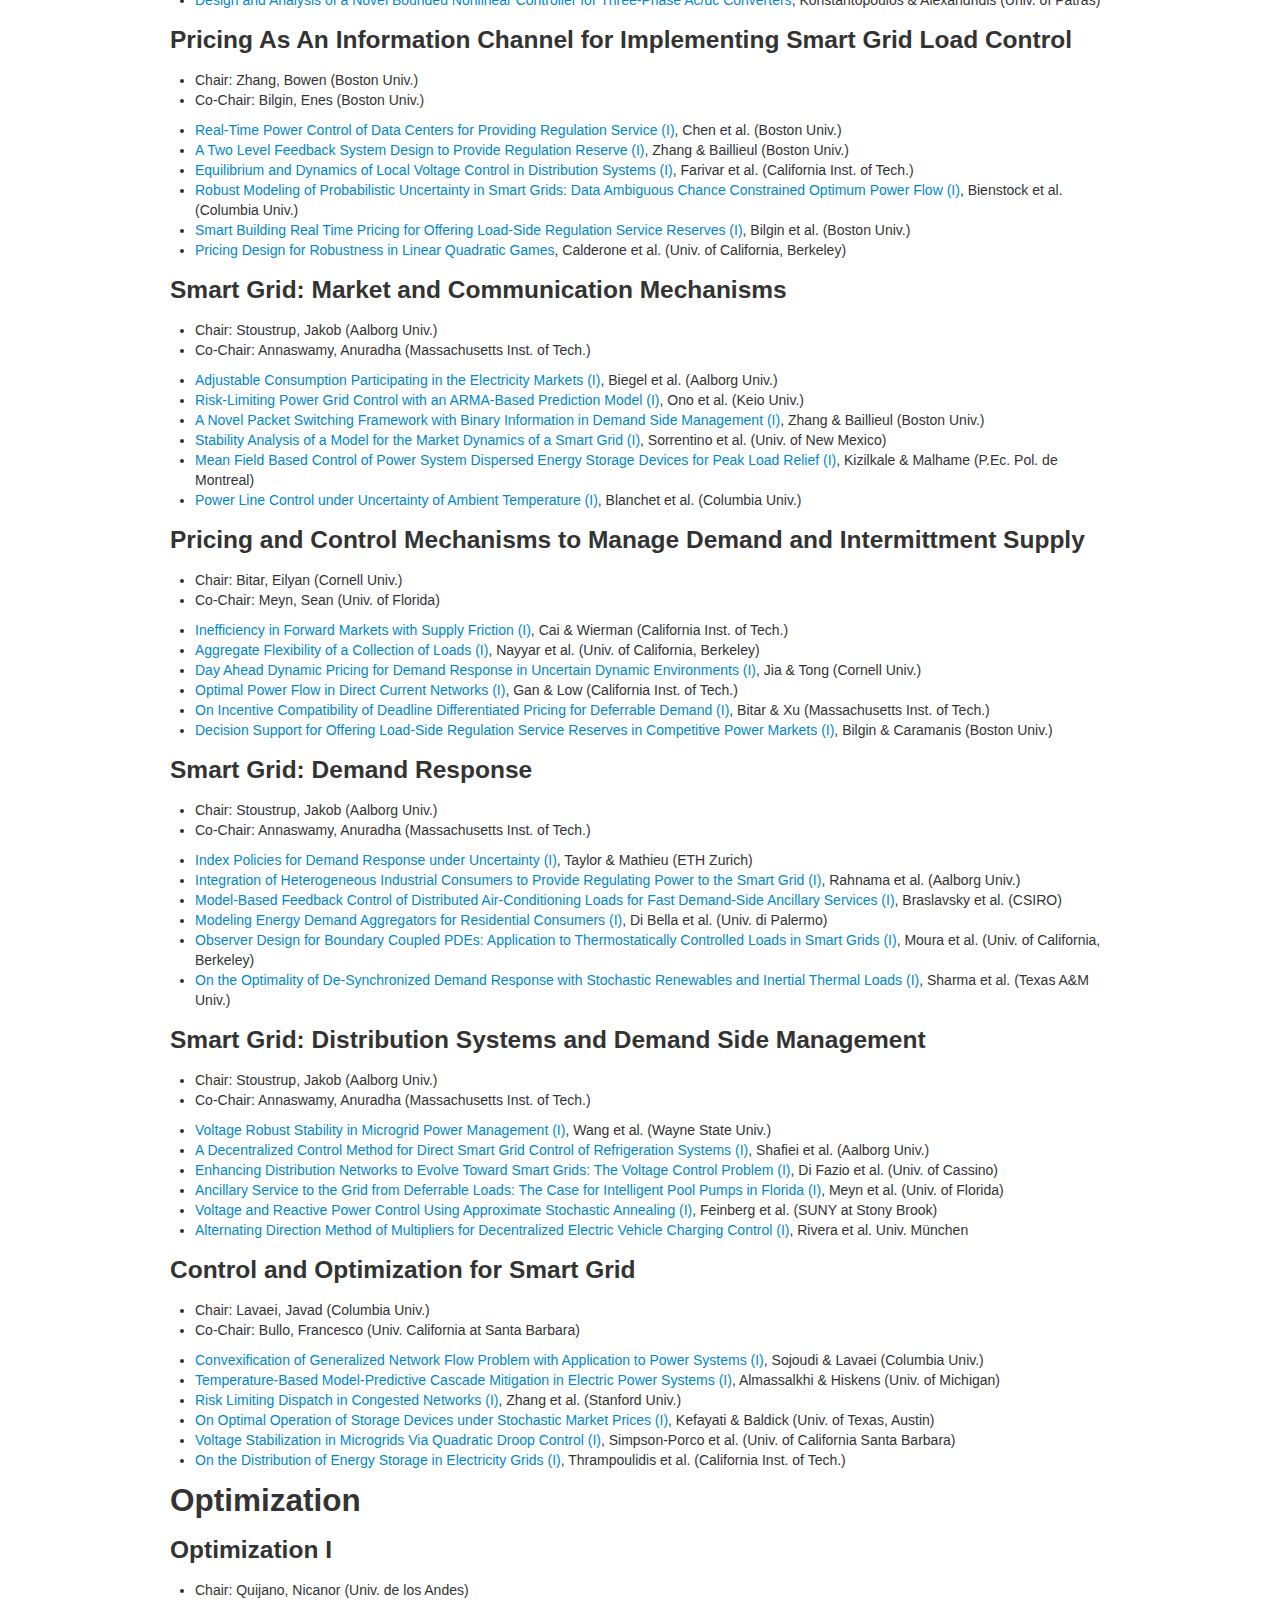
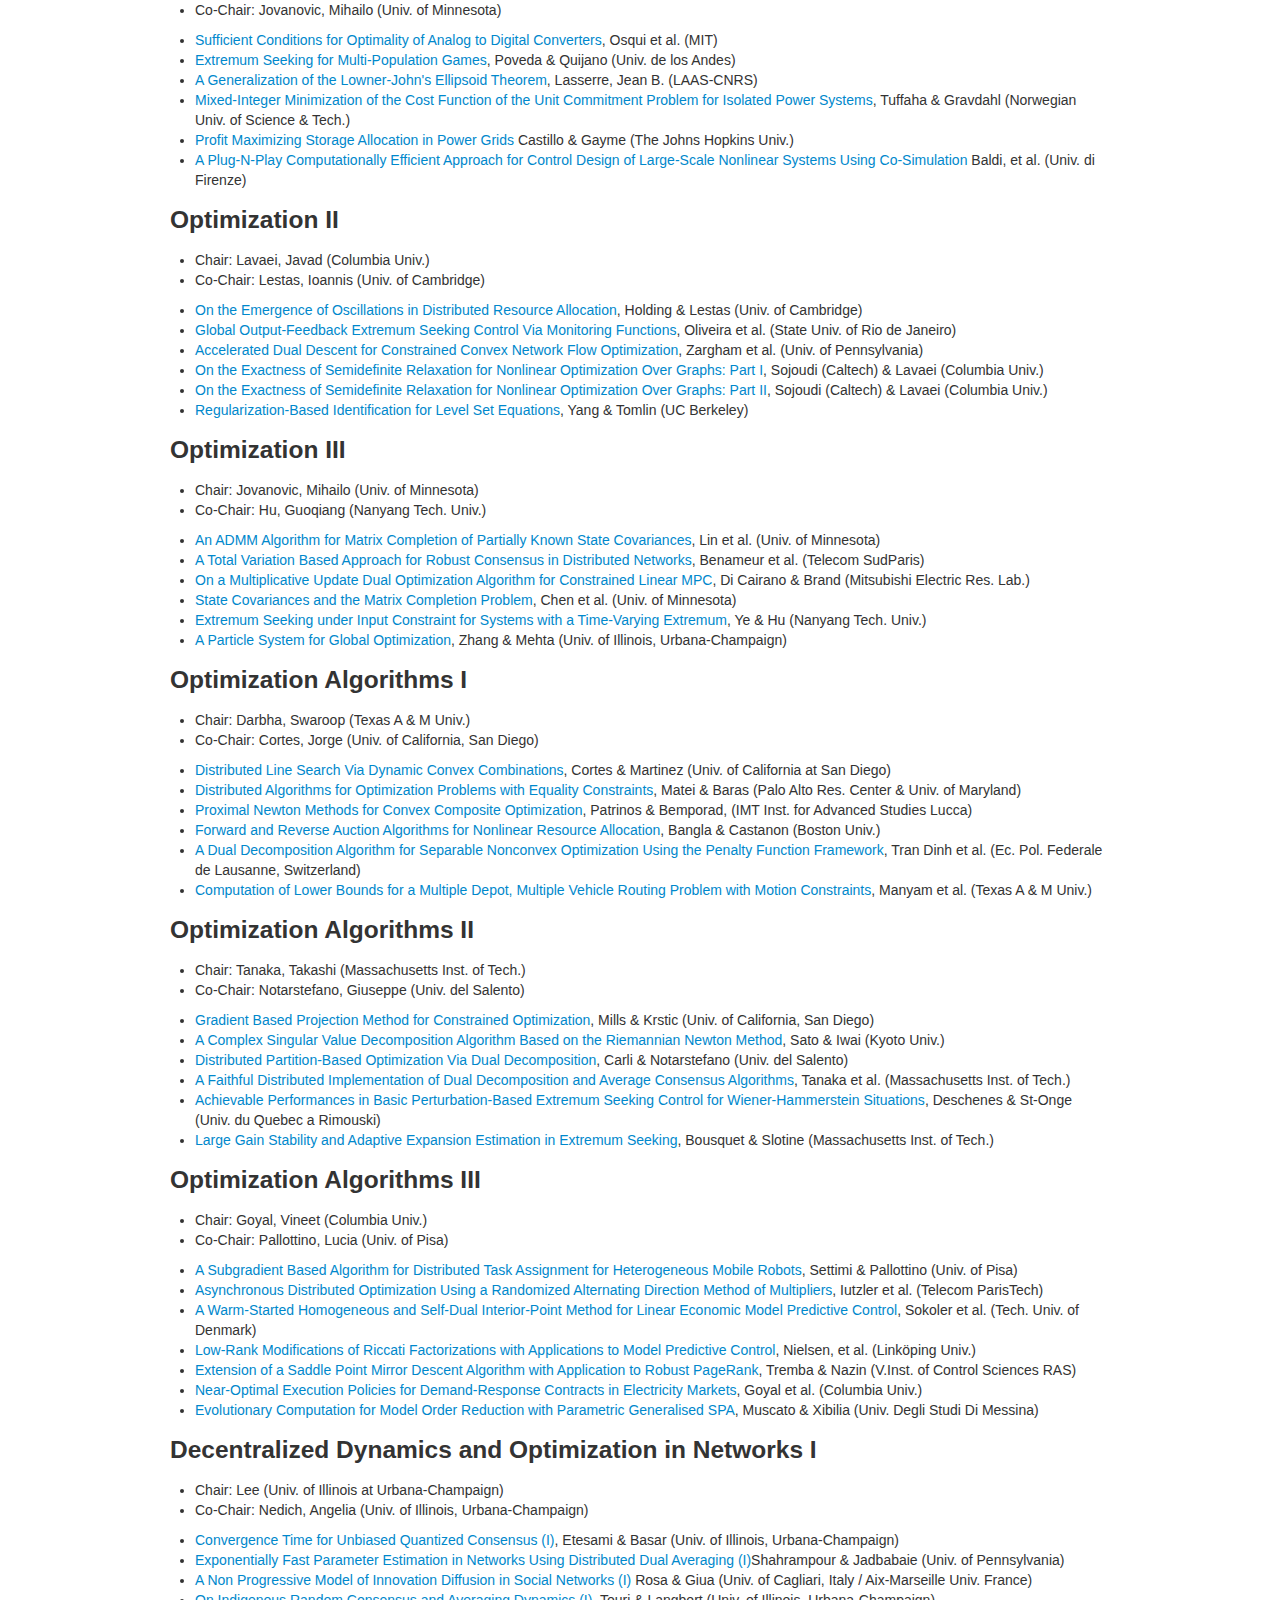
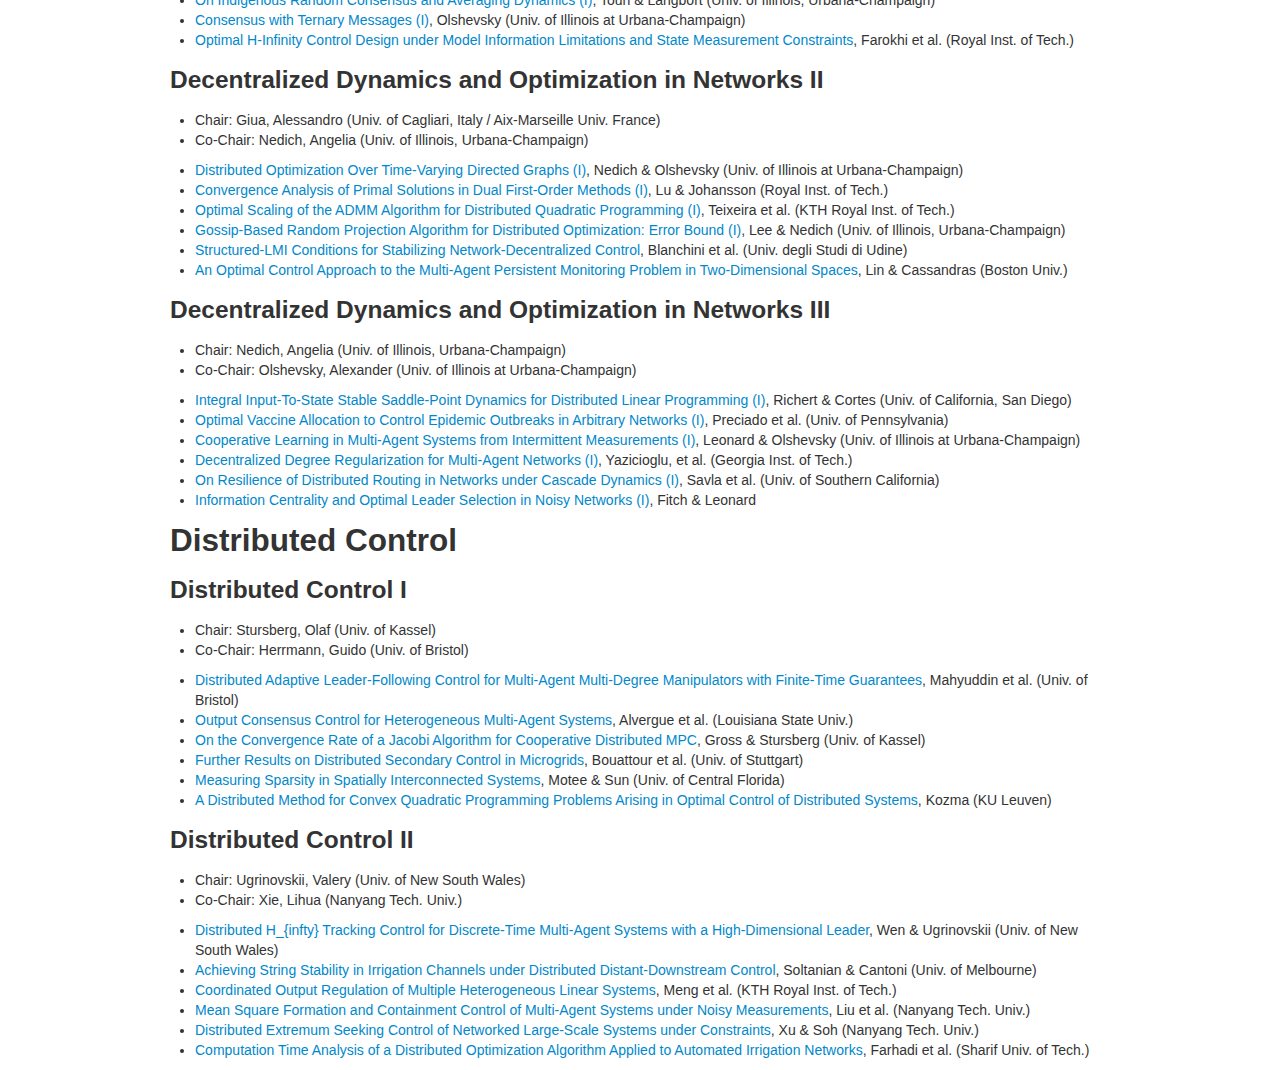
==== commit 09e5f2fa: "fix a few typos" ====
--- a/cdc2013/index.html
+++ b/cdc2013/index.html
@@ -12,7 +12,7 @@
       <h1>CDC 2013</h1>
 
       Papers from the energy, optimization and distributed control sessions
-      at <a href="http://cdc2013.units.it/">CDC 2013</a> held December 17-20, 2014.
+      at <a href="http://cdc2013.units.it/">CDC 2013</a> held December 17-20, 2013.
 
       <h2>Energy</h2>
 
@@ -420,7 +420,7 @@
         <li><a href="files/1864.pdf">A Complex Singular Value Decomposition Algorithm Based on
             the Riemannian Newton Method</a>, Sato &amp; Iwai (Kyoto Univ.)</li>
         <li><a href="files/1829.pdf">Distributed Partition-Based Optimization Via Dual
-            Decomposition</a>, Carli &ampl; Notarstefano (Univ. del Salento)</li>
+            Decomposition</a>, Carli &amp; Notarstefano (Univ. del Salento)</li>
         <li><a href="files/1323.pdf">A Faithful Distributed Implementation of Dual
             Decomposition and Average Consensus Algorithms</a>, Tanaka et
           al. (Massachusetts Inst. of Tech.)</li>
